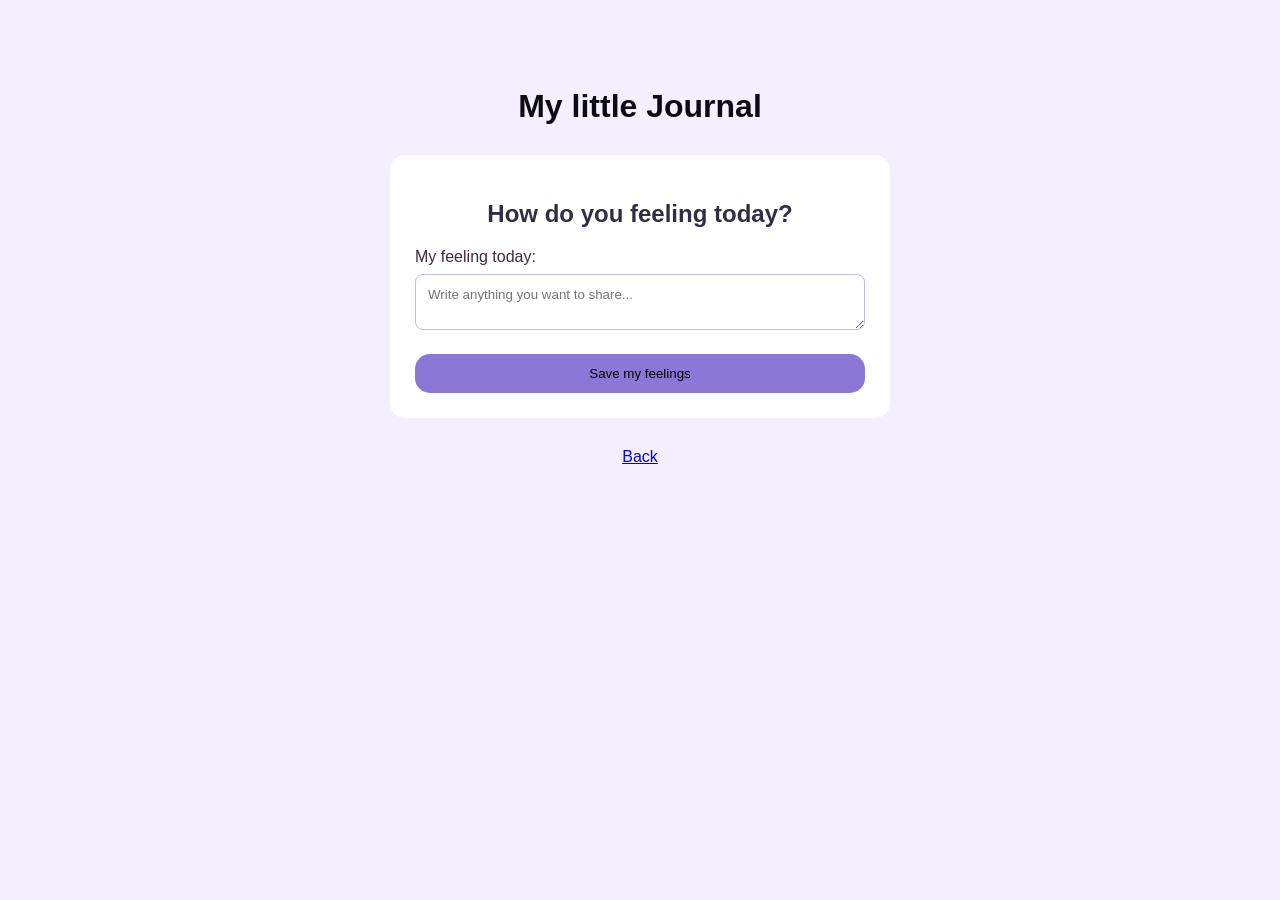
==== journal.html @ 9e0b8deb "working" ====
<!DOCTYPE html>
<html lang="en"> 
<head>
    <meta charset = "UTF-8">
    <meta name ="viewport" content="width=device-width, initial-scale=1.0">
    <link rel="stylesheet" href="style.css">
    <title> Journal </title>
</head>

<body>
    <h1> My little Journal</h1>
    <h2 id="selectedMood"></h2>

    <div class = "journal"> 
        <h2> How do you feeling today?</h2>

        <form> 
            <label for = " feeling"> My feeling today:</label>
            <textarea id="feeling" placeholder="Write anything you want to share..."></textarea>
            
            <button type = "submit"> Save my feelings </button> 
        </form>
    </div>

    <a href="index.html" class="back"> Back </a>
    <script src="script.js"></script>

</body>
</html>
---- style.css ----
body {
    font-family: Arial, sans-serif;
    background-color: #f3efff;
    text-align: center;
    padding: 50px;
    color: #432840;
}

h1 {
    color: #0d0b12;
    margin-top: 30px;
}

.mood {
    background-color: white;
    width: 110px;
    padding: 15px;
    border: 2px solid #d8c9f5;
    border-radius: 15px;
    text-decoration: none;
    color: #6c55a5;
    /* box-shadow: 0 5px 12px #e1d5f5; */
} 


.moods {
    display: flex;
    justify-content: center;
    flex-wrap: wrap;
    gap: 15px;
    max-width: 500px;
    margin: 35px auto;
}

.mood span {
    font-size: 20px;
}


.journal {
    background-color: white;
    max-width: 450px;
    margin: 30px auto;
    padding: 25px;
    border-radius: 15px;
    text-align: left;
}

.journal h2 {
    color: #332c45;
    text-align: center; 
} 

label {
    display: block;
    margin-top: 18px; 
} 

input, textarea {
    width: 100%;
    box-sizing: border-box;
    padding: 12px;
    margin-top: 8px;
    border: 1px solid #c7b8ea;
    border-radius: 8px;
    font-family: Arial, sans-serif; 
} 

button {
    width: 100%;
    margin-top: 20px;
    padding: 12px;
    border: none;
    border-radius: 15px;
    background-color: #8b78d6;
    color: black;
    cursor: pointer;
}
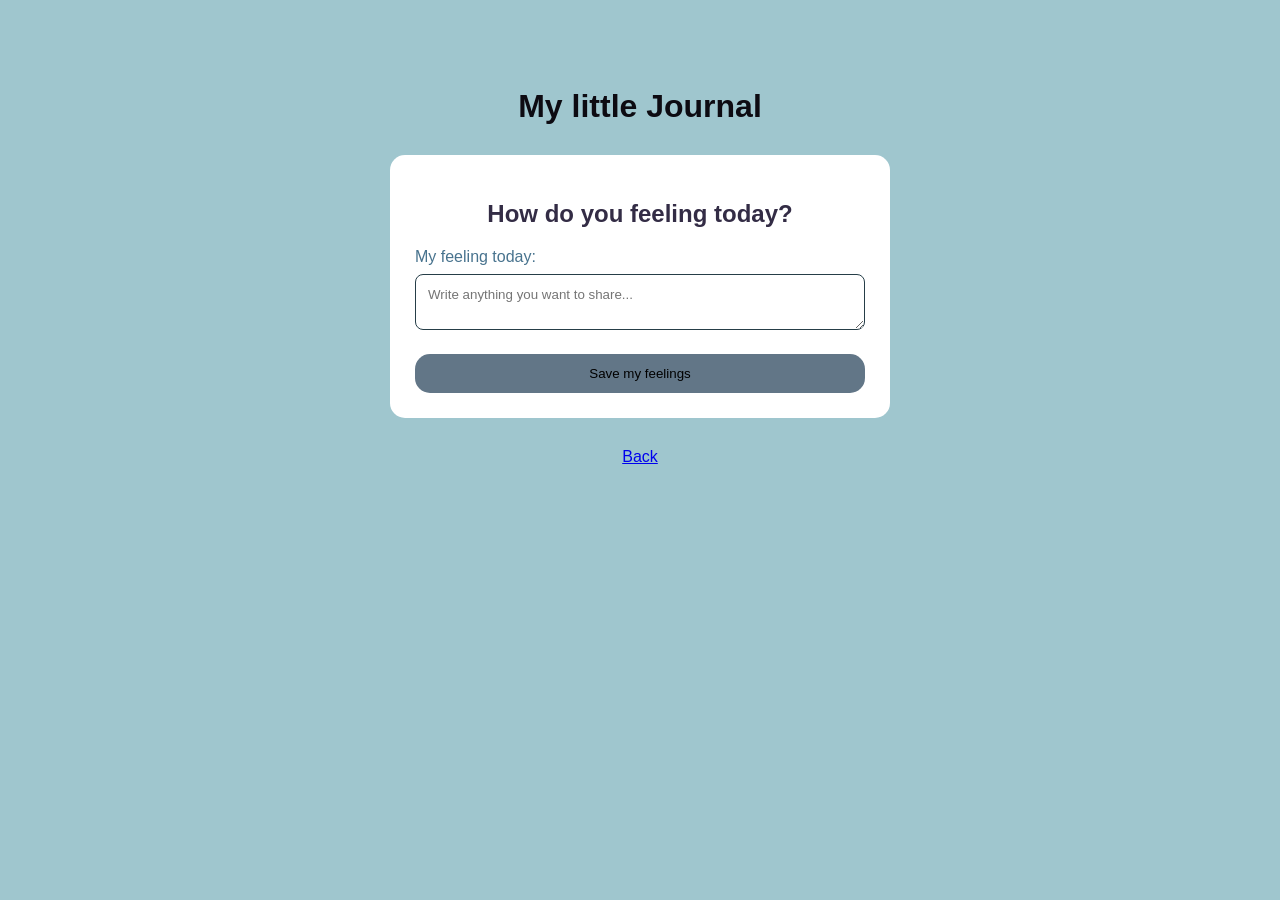
==== commit 11f53840: "work" ====
--- a/journal.html
+++ b/journal.html
@@ -13,16 +13,18 @@
 
     <div class = "journal"> 
         <h2> How do you feeling today?</h2>
-
         <form> 
             <label for = " feeling"> My feeling today:</label>
+            <!-- allow user to write their feeling -->
             <textarea id="feeling" placeholder="Write anything you want to share..."></textarea>
             
+            <!-- add button to submit the form  -->
             <button type = "submit"> Save my feelings </button> 
         </form>
     </div>
+    <!-- add link to reutrn back to main page  -->
+    <a href="index.html" class="back"> Back </a>
 
-    <a href="index.html" class="back"> Back </a>
     <script src="script.js"></script>
 
 </body>
--- a/style.css
+++ b/style.css
@@ -1,9 +1,9 @@
 body {
     font-family: Arial, sans-serif;
-    background-color: #f3efff;
+    background-color: #9fc6ce;
     text-align: center;
     padding: 50px;
-    color: #432840;
+    color: #48738e;
 }
 
 h1 {
@@ -12,28 +12,22 @@
 }
 
 .mood {
-    background-color: white;
+    background-color: rgb(103, 130, 138);
     width: 110px;
     padding: 15px;
-    border: 2px solid #d8c9f5;
+    border: 2px solid #3d5357;
     border-radius: 15px;
     text-decoration: none;
-    color: #6c55a5;
-    /* box-shadow: 0 5px 12px #e1d5f5; */
+    color: #0c1d20;
 } 
 
 
 .moods {
     display: flex;
     justify-content: center;
-    flex-wrap: wrap;
     gap: 15px;
     max-width: 500px;
     margin: 35px auto;
-}
-
-.mood span {
-    font-size: 20px;
 }
 
 
@@ -44,6 +38,10 @@
     padding: 25px;
     border-radius: 15px;
     text-align: left;
+}
+
+.mood span {
+    font-size: 20px;
 }
 
 .journal h2 {
@@ -61,7 +59,7 @@
     box-sizing: border-box;
     padding: 12px;
     margin-top: 8px;
-    border: 1px solid #c7b8ea;
+    border: 1px solid #263e48;
     border-radius: 8px;
     font-family: Arial, sans-serif; 
 } 
@@ -72,7 +70,7 @@
     padding: 12px;
     border: none;
     border-radius: 15px;
-    background-color: #8b78d6;
+    background-color: #627687;
     color: black;
     cursor: pointer;
 }
